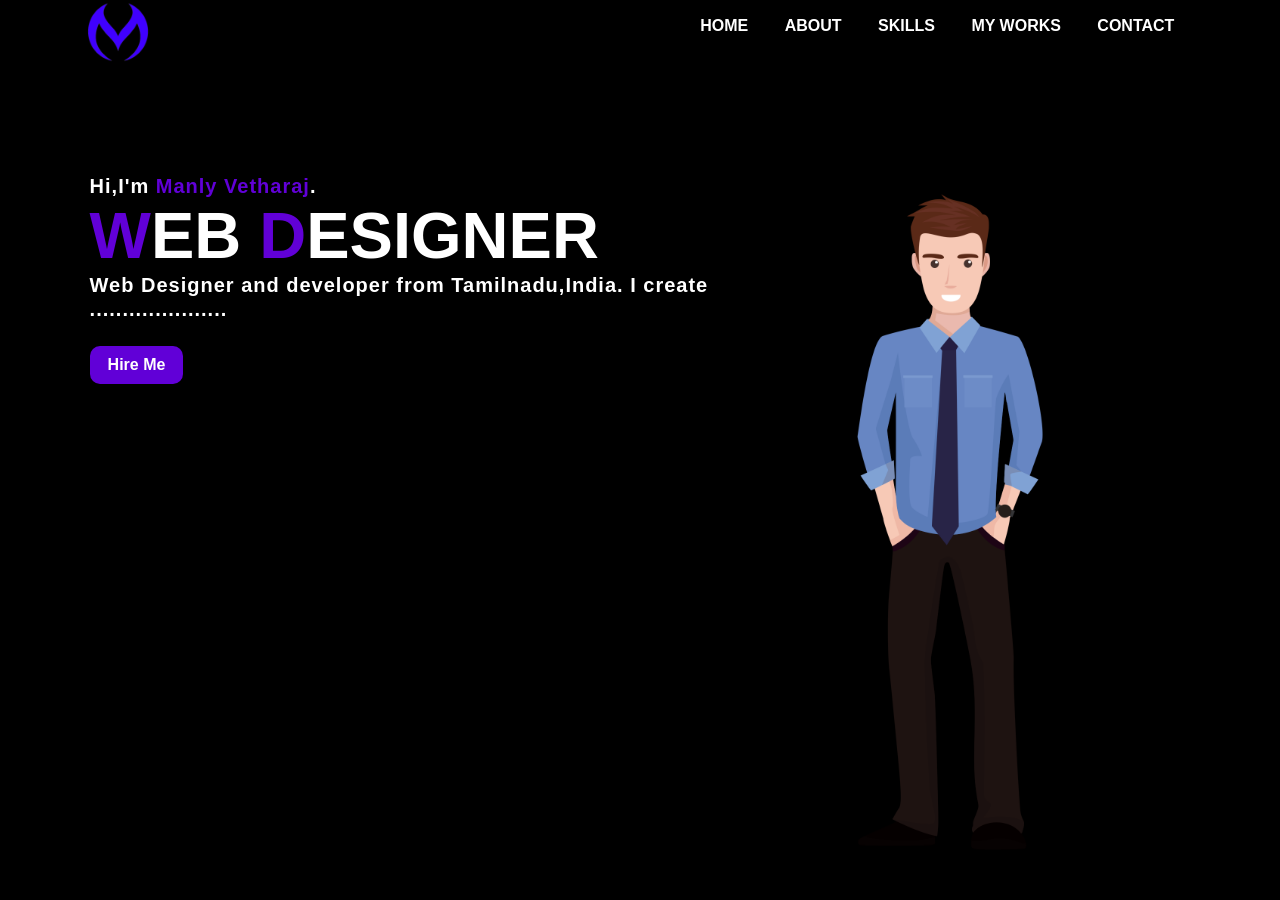
==== portfolio.html @ 46bbe6db "Add files via upload" ====
<!DOCTYPE html>
<html>
<head>
    <meta charset="UTF-8" />
    <title>My Portfolio</title>
    <link rel="stylesheet" href="styleP.css">
</head>
<body>
    <div class="main">
        <div class="navbar">
            <img src="logo.png" class="logo">
            <u1>
                <li><a herf =#>HOME</li>
                <li><a herf =#>ABOUT</a></li>
                <li><a herf =#>SKILLS</a></li>
                <li><a herf =#>MY WORKS</a></li>
                <li><a herf =#>CONTACT</a></li>
            </u1>
        </div>
        <div class="info">
            <h3>Hi,I'm<span> Manly Vetharaj</span>.</h3>
            <h1><span>W</span>EB <span>D</span>ESIGNER</h1>
            <h3>Web Designer and developer from Tamilnadu,India.
                I create <br>..................... </h3>
                <a href="#">Hire Me</a>
        </div>
        <div class="image">
            <img src="man.png" class="man">
        </div>
       
    </div>  
    
</body>
</html>
---- styleP.css ----
*{
    margin:0;
    padding:0;
}

.main{
    width: 100%;
    color: white;
    background-color: #000000;
    background-position: center;
    background-size: cover;
    height: 100vh;
    position:relative;
    font-family: sans-serif;
}

.navbar{
    width: 86%;
    display: flex;
    margin: auto;
    padding: 15px 0;
    align-items: center;
    justify-content: space-between;
}

.navbar .logo{
    width:100px;
    cursor:pointer;
    margin-top: -3%;
    margin-left: -2%;
}

u1{
    margin-top: -4%;
}

u1 li{
    color: white;
    list-style: none;
    display: inline-block;
    padding: 10px 16px;
}

u1 li a{
    font-size: 16px;
    font-weight: bold;
    text-decoration: none;
    color: rgb(255, 255, 255);
    margin-top: -3%;
    transition: .4s ease;
}

u1 li a:hover{
    color:white;
    background-color: #6100d7;
    margin: 25px 0;
    padding: 10px 18px;
    border-radius: 10px;
    display: inline-block;
}

.info{
    margin-left: 7%;
    margin-top: 6%;
}
.info h1{
    font-size: 65px;
    color: #ffffff;
}
.info h3{
    font-size:20px ;
    letter-spacing: 1px;
    line-height: 24px;
}
.info span{
    color: #6100d7;
}
.info a{
    text-decoration: none;
    color: rgb(255, 255, 255);
    background: #6100d7;
    font-weight: bold;
    margin: 25px 0;
    padding: 10px 18px;
    border-radius: 10px;
    display: inline-block;
    transition: .4s ease;
}
.info a:hover{
    color: #000;
    font-weight: bold;
    background: rgb(255, 255, 255);
    
}

.image{
    width: 30%;
    height: 60%;
    position: absolute;
    right: 100px;
    bottom: 0;
}
.image img{
    position: absolute;
    height: 140%;
    left:40%;
    transform: translate(-50%);
    bottom: 0;
    transition: left 2s ease;
}

.image:hover .man{ 
    left:55%;
}

.icons a{
    text-decoration: none;
    color: black;
}

.icons ion-icon{
    margin-left: 7%;
    color: #000;
    margin-right: -60px;
    font-size: 40px;
    transition: .4s ease;
}

.icons ion-icon:hover{
    color: purple;
}
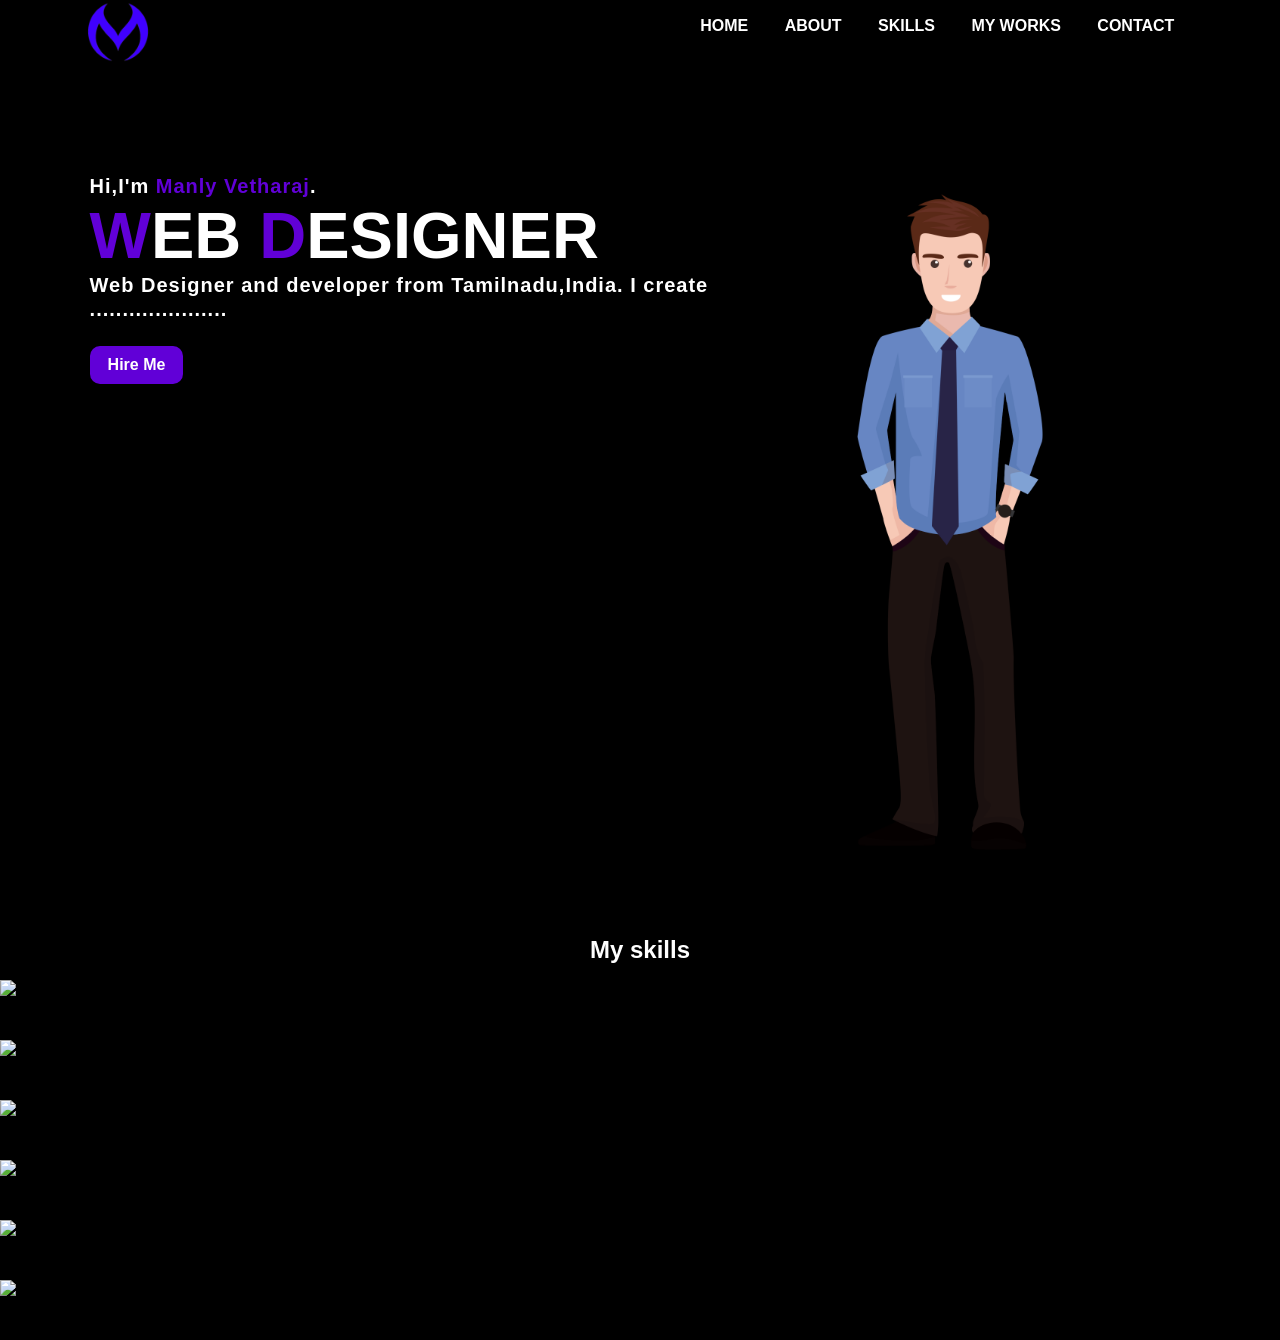
==== commit 9475d293: "portfolio.html" ====
--- a/portfolio.html
+++ b/portfolio.html
@@ -6,29 +6,87 @@
     <link rel="stylesheet" href="styleP.css">
 </head>
 <body>
-    <div class="main">
-        <div class="navbar">
-            <img src="logo.png" class="logo">
-            <u1>
-                <li><a herf =#>HOME</li>
-                <li><a herf =#>ABOUT</a></li>
-                <li><a herf =#>SKILLS</a></li>
-                <li><a herf =#>MY WORKS</a></li>
-                <li><a herf =#>CONTACT</a></li>
-            </u1>
+    <section>
+        <div class="main">
+            <div class="navbar">
+                <img src="logo.png" class="logo">
+                <u1>
+                    <li><a herf =#>HOME</li>
+                    <li><a herf =#>ABOUT</a></li>
+                    <li><a herf =#>SKILLS</a></li>
+                    <li><a herf =#>MY WORKS</a></li>
+                    <li><a herf =#>CONTACT</a></li>
+                </u1>
+            </div>
+            <div class="info">
+                <h3>Hi,I'm<span> Manly Vetharaj</span>.</h3>
+                <h1><span>W</span>EB <span>D</span>ESIGNER</h1>
+                <h3>Web Designer and developer from Tamilnadu,India.
+                    I create <br>..................... </h3>
+                    <a href="#">Hire Me</a>
+            </div>
+            <div class="image">
+                <img src="man.png" class="man">
+            </div>
+        </div>  
+    </section>
+    <section>
+        <div class="inner">
+            <div class="header">
+                <h1>My skills</h1>
+            </div>
+            <div class="container">
+                <div class="skill-box">
+                    <div class="skill-title">
+                        <div class="img">
+                            <img src="html.png">
+                        </div>
+                        <h3>Html-5</h3>
+                    </div>
+                    <p>This is a......................</p>
+
+                    <div class="skill-title">
+                        <div class="img">
+                            <img src="css.png">
+                        </div>
+                        <h3>css</h3>
+                    </div>
+                    <p>This is a......................</p>
+
+                    <div class="skill-title">
+                        <div class="img">
+                            <img src="javascript.png">
+                        </div>
+                        <h3>javascript</h3>
+                    </div>
+                    <p>This is a......................</p>
+
+                    <div class="skill-title">
+                        <div class="img">
+                            <img src="python.png">
+                        </div>
+                        <h3>python</h3>
+                    </div>
+                    <p>This is a......................</p>
+
+                    <div class="skill-title">
+                        <div class="img">
+                            <img src="mysql.png">
+                        </div>
+                        <h3>mysql</h3>
+                    </div>
+                    <p>This is a......................</p>
+
+                    <div class="skill-title">
+                        <div class="img">
+                            <img src="uiux.png">
+                        </div>
+                        <h3>uiux</h3>
+                    </div>
+                    <p>This is a......................</p>
+                </div>
+            </div>
         </div>
-        <div class="info">
-            <h3>Hi,I'm<span> Manly Vetharaj</span>.</h3>
-            <h1><span>W</span>EB <span>D</span>ESIGNER</h1>
-            <h3>Web Designer and developer from Tamilnadu,India.
-                I create <br>..................... </h3>
-                <a href="#">Hire Me</a>
-        </div>
-        <div class="image">
-            <img src="man.png" class="man">
-        </div>
-       
-    </div>  
-    
+    </section>
 </body>
-</html>+</html>
--- a/styleP.css
+++ b/styleP.css
@@ -1,12 +1,17 @@
 *{
     margin:0;
     padding:0;
+    box-sizing: border-box;
+    font-family: sans-serif;
+}
+
+body{
+    background-color: #000000;
 }
 
 .main{
     width: 100%;
     color: white;
-    background-color: #000000;
     background-position: center;
     background-size: cover;
     height: 100vh;
@@ -128,4 +133,19 @@
 
 .icons ion-icon:hover{
     color: purple;
-}+}
+
+.textf{
+    color: white;
+}
+
+
+.inner{
+    padding-top: 20px;
+}
+.header{
+    text-align: center;
+    color: white;
+    padding: 1rem;
+    position: relative;
+}
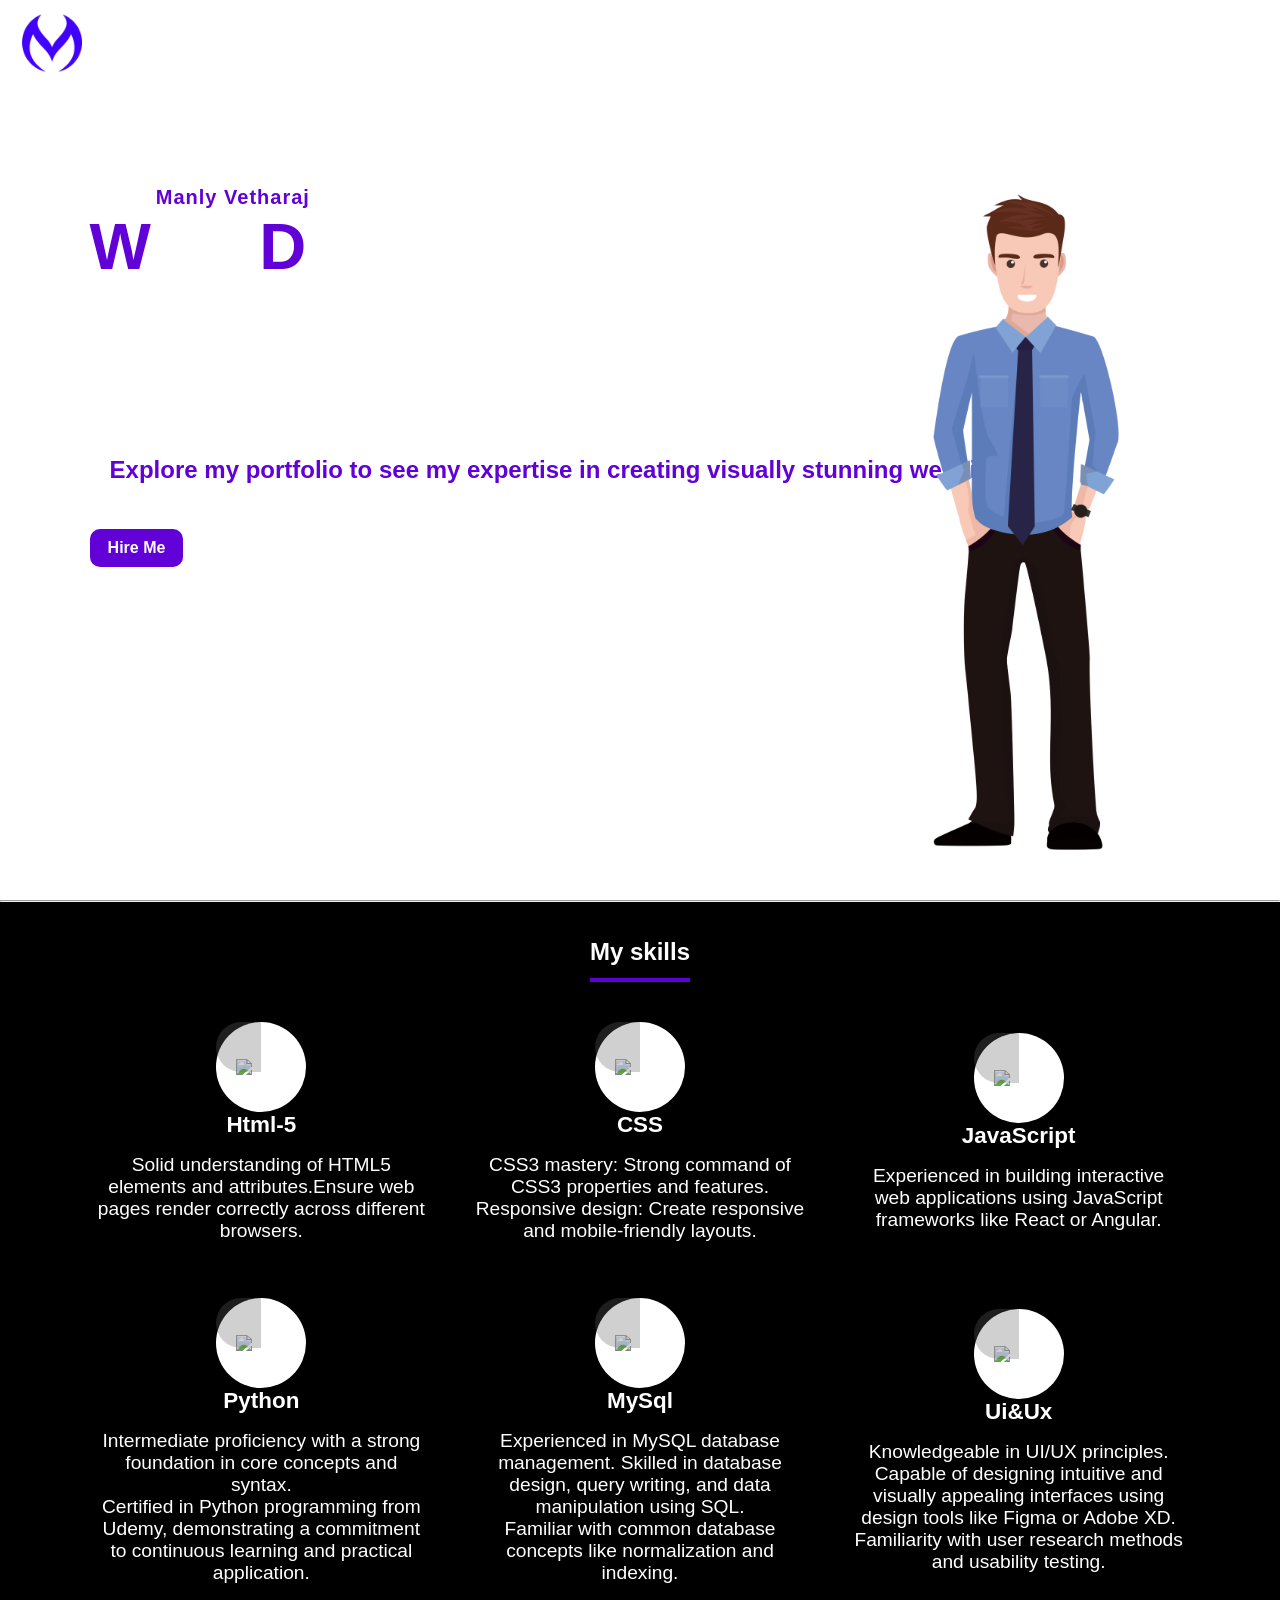
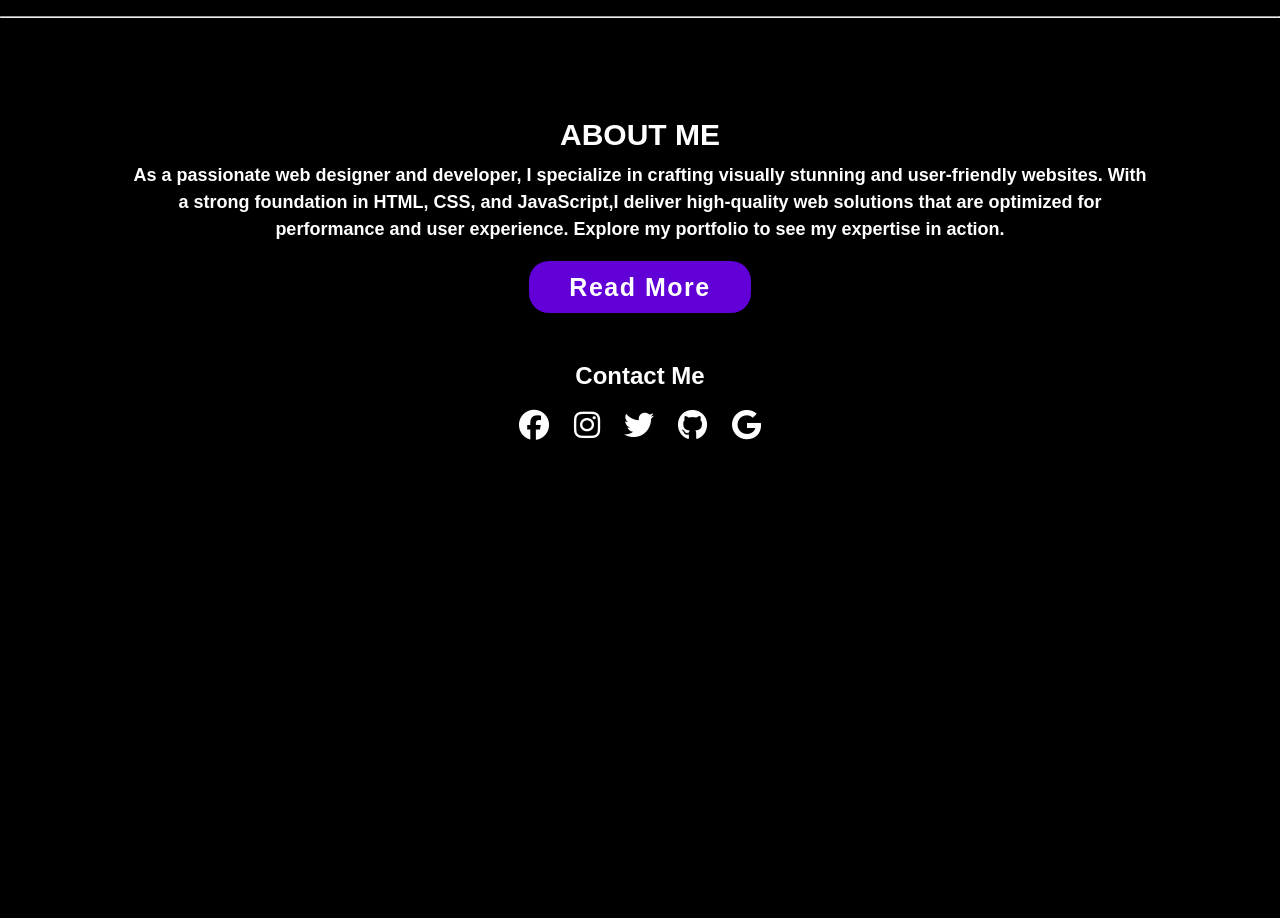
==== commit ded2366b: "portfolio.html" ====
--- a/portfolio.html
+++ b/portfolio.html
@@ -4,33 +4,40 @@
     <meta charset="UTF-8" />
     <title>My Portfolio</title>
     <link rel="stylesheet" href="styleP.css">
+    <link rel="stylesheet" href="https://cdnjs.cloudflare.com/ajax/libs/font-awesome/6.6.0/css/all.min.css">
 </head>
 <body>
-    <section>
+    <section id="Home">
         <div class="main">
             <div class="navbar">
                 <img src="logo.png" class="logo">
                 <u1>
-                    <li><a herf =#>HOME</li>
-                    <li><a herf =#>ABOUT</a></li>
-                    <li><a herf =#>SKILLS</a></li>
-                    <li><a herf =#>MY WORKS</a></li>
-                    <li><a herf =#>CONTACT</a></li>
+                    <li><a href ="#Home">HOME</a></li>
+                    <li><a href =#>INTERNSHIP</a></li>
+                    <li><a href="#SKILLS">SKILLS</a></li>
+                    <li><a href ="#ABOUT">ABOUT</a></li>
+                    <li><a href ="#CONTACT">CONTACT</a></li>
                 </u1>
-            </div>
-            <div class="info">
-                <h3>Hi,I'm<span> Manly Vetharaj</span>.</h3>
-                <h1><span>W</span>EB <span>D</span>ESIGNER</h1>
-                <h3>Web Designer and developer from Tamilnadu,India.
-                    I create <br>..................... </h3>
-                    <a href="#">Hire Me</a>
-            </div>
+            </div>        
+                <div class="info">
+                    <h3>Hi,I'm<span> Manly Vetharaj</span>.</h3>
+                    <h1><span>W</span>EB <span>D</span>ESIGNER</h1>
+                    <h3>Web Designer and developer from Tamilnadu,India.</h3>
+                    <br>
+                    <p style="padding:5px">With a keen eye for design and a strong foundation in coding,<br> I specialize in crafting seamless and visually appealing portfolio websites that showcase my skills and projects effectively.</p><br>
+        
+                    <p style="padding:5px">My expertise lies in creating websites that are not only visually stunning but also user-friendly and optimized for performance.<br> I am proficient in HTML, CSS, and JavaScript, and I enjoy exploring the latest web development trends and technologies.</p>
+                    <h2 style="font-weight: bolder;">Explore my portfolio to see my expertise in creating visually stunning websites !</h2>
+                    <a href="#">Hire Me</a>         
+                </div>
             <div class="image">
                 <img src="man.png" class="man">
             </div>
         </div>  
     </section>
-    <section>
+    <hr>
+    <!--SKills-->
+    <section id="SKILLS">
         <div class="inner">
             <div class="header">
                 <h1>My skills</h1>
@@ -39,54 +46,93 @@
                 <div class="skill-box">
                     <div class="skill-title">
                         <div class="img">
-                            <img src="html.png">
+                            <img src="logo/html.png" class="skill-icon"><!--Flaticon-->
                         </div>
                         <h3>Html-5</h3>
                     </div>
-                    <p>This is a......................</p>
+                    <p>Solid understanding of HTML5 elements and attributes.Ensure web pages render correctly across different browsers.</p>
+                </div>
 
+                <div class="skill-box">
                     <div class="skill-title">
                         <div class="img">
-                            <img src="css.png">
+                            <img src="logo/css.png"class="skill-icon">
                         </div>
-                        <h3>css</h3>
+                        <h3>CSS</h3>
                     </div>
-                    <p>This is a......................</p>
+                    <p>CSS3 mastery: Strong command of CSS3 properties and features.
+                        <br>Responsive design: Create responsive and mobile-friendly layouts.</p>
+                </div>
 
+                <div class="skill-box">
                     <div class="skill-title">
                         <div class="img">
-                            <img src="javascript.png">
+                            <img src="logo/javascript.png"class="skill-icon">
                         </div>
-                        <h3>javascript</h3>
+                        <h3>JavaScript</h3>
                     </div>
-                    <p>This is a......................</p>
+                    <p>Experienced in building interactive web applications using JavaScript frameworks like React or Angular.</p>
+                </div>
 
+                <div class="skill-box">
                     <div class="skill-title">
                         <div class="img">
-                            <img src="python.png">
+                            <img src="logo/python.png"class="skill-icon">
                         </div>
-                        <h3>python</h3>
+                        <h3>Python</h3>
                     </div>
-                    <p>This is a......................</p>
+                    <p>Intermediate proficiency with a strong foundation in core concepts and syntax. <br>Certified in Python programming from Udemy, demonstrating a commitment to continuous learning and practical application.</p>
+                </div>
 
+                <div class="skill-box">
                     <div class="skill-title">
                         <div class="img">
-                            <img src="mysql.png">
+                            <img src="logo/mysql.png"class="skill-icon">
                         </div>
-                        <h3>mysql</h3>
+                        <h3>MySql</h3>
                     </div>
-                    <p>This is a......................</p>
+                    <p>Experienced in MySQL database management. Skilled in database design, query writing, and data manipulation using SQL. <br>Familiar with common database concepts like normalization and indexing.</p>
+                </div>
 
+                <div class="skill-box">
                     <div class="skill-title">
                         <div class="img">
-                            <img src="uiux.png">
+                            <img src="logo/uiux.png"class="skill-icon">
                         </div>
-                        <h3>uiux</h3>
+                        <h3>Ui&Ux</h3>
                     </div>
-                    <p>This is a......................</p>
+                    <p>Knowledgeable in UI/UX principles. Capable of designing intuitive and visually appealing interfaces using design tools like Figma or Adobe XD. <br>Familiarity with user research methods and usability testing.</p>
+                </div>
+            </div>
+        </div>
+    </section>
+    <hr>
+<!--About me-->
+    <section id="ABOUT">
+        <div class="section6">
+            <div class="container-box">
+                <div class="box-section">
+                    <div class="title">About me</div>
+                    <div class="content">
+                        <h1>As a passionate web designer and developer, I specialize in crafting visually stunning and user-friendly websites. With a strong foundation in HTML, CSS, and JavaScript,I deliver high-quality web solutions that are optimized for performance and user experience. Explore my portfolio to see my expertise in action.</h1>
+                    
+                        <div class="button">
+                            <a href="">Read More</a>
+                        </div>
+                    </div>
+                    <div class="social">
+                        <h1 id="CONTACT">Contact Me</h1>
+                        <i class="fa-brands fa-facebook"></i>
+                        <i class="fa-brands fa-instagram"></i>
+                        <i class="fa-brands fa-twitter"></i>
+                        <i class="fa-brands fa-github"></i>
+                        <i class="fa-brands fa-google"></i>
+                    </div>
                 </div>
             </div>
         </div>
     </section>
 </body>
 </html>
+
+
--- a/styleP.css
+++ b/styleP.css
@@ -6,7 +6,11 @@
 }
 
 body{
-    background-color: #000000;
+    background: url('sep09.jpg');
+    width: auto;
+    height: auto;
+    max-width: 100%; 
+    max-height: 100%;
 }
 
 .main{
@@ -31,8 +35,11 @@
 .navbar .logo{
     width:100px;
     cursor:pointer;
-    margin-top: -3%;
-    margin-left: -2%;
+    margin-top: -2%;
+    margin-left: -8%;
+}
+.navbar .logo:hover{
+    color: white;
 }
 
 u1{
@@ -64,6 +71,7 @@
     display: inline-block;
 }
 
+
 .info{
     margin-left: 7%;
     margin-top: 6%;
@@ -77,6 +85,13 @@
     letter-spacing: 1px;
     line-height: 24px;
 }
+
+.info h2{
+    padding: 20px;
+    color: #6100d7;
+
+}
+
 .info span{
     color: #6100d7;
 }
@@ -108,7 +123,7 @@
 .image img{
     position: absolute;
     height: 140%;
-    left:40%;
+    left:60%;
     transform: translate(-50%);
     bottom: 0;
     transition: left 2s ease;
@@ -140,12 +155,192 @@
 }
 
 
+/*My skills*/
+
 .inner{
+    min-height: 75vh;
     padding-top: 20px;
+    background-color: #000;
 }
 .header{
     text-align: center;
-    color: white;
+    color: #ffffff;
     padding: 1rem;
     position: relative;
 }
+
+.header:after{
+    content: '';
+    position: absolute;
+    bottom: 0;
+    left: 50%;
+    transform: translateX(-50%);
+    height: 4px;
+    width: 100px;
+    background-color: #6100d7;
+}
+
+.container{
+    display: grid;
+    grid-template-columns: repeat(3, 1fr);
+    justify-content: center;
+    align-items: center;
+    text-align: center;
+    gap: 1rem;
+    padding: 1rem 80px;
+    font-size: 1.2rem;
+}
+
+.skill-box{
+    padding: 1rem;
+    color: rgb(255, 255, 255);
+    cursor: pointer;
+}
+
+.skill-box:hover > .skill-title:after,.skill-box:hover > .skill-title:before{
+    width: 35px;
+}
+
+.skill-box:hover .img{
+    transform: translateY(-10px);
+}
+.skill-title{
+    display: flex;
+    flex-direction: column;
+    align-items: center;
+    padding: 0.5rem;
+    margin-bottom: 0.5rem;
+    position: relative;
+    
+}
+
+.skill-icon{
+    width: 50px ;
+}
+
+.skill-title:after{
+    content: '';
+    position: absolute;
+    bottom: 0;
+    right: 50%;
+    width: 0;
+    height: 4px;
+    border-radius: 2px 0 0 2px;
+    background-color: #6100d7;
+    transition: .5s;
+
+}
+
+.skill-title:before{
+    content: '';
+    position: absolute;
+    bottom: 0;
+    left: 50%;
+    width: 0;
+    height: 4px;
+    border-radius: 0 2px 2px 0;
+    background-color: #6100d7;
+    transition: .5s;
+
+}
+
+.img{
+    width: 90px;
+    height: 90px;
+    position: relative;
+    border-radius: 45px;
+    background-color: #ffffff;
+    display: flex;
+    justify-content: center;
+    align-items: center;
+    transition: .5s;
+}
+
+.img:after{
+    content: '';
+    position: absolute;
+    top: 0;
+    left: 0;
+    width: 50%;
+    height: 50px;
+    background: rgba(100,100, 100, 0.3);
+    border-radius: 45px 0 0 45px;
+
+}
+
+/* About me page*/
+
+.section6{
+    width: 100%;
+    display: flex;
+    justify-content: center;
+    min-height: 100vh;
+    align-items: center;
+    background-color: #000000;
+}
+
+.container-box{
+    width: 80%;       
+    min-height: 100vh;                              
+    display: flex;
+    flex-direction: column;
+    align-items: center;
+    padding-top: 100px;
+}
+.box-section{
+    width: 100%; /* Make the section fill the container */
+    text-align: center;
+}
+.box-section .title{
+    text-transform: uppercase;
+    font-size: 30px;
+    color: #ffffff;
+    font-weight: bolder;
+}
+
+.box-section .content h1{
+    margin-top: 10px;
+    color: white;
+    font-family: sans-serif;
+    font-size: 18px;
+    line-height: 1.5;
+}
+
+.box-section .content .button {
+    margin-top: 30px;
+}
+
+.box-section .content .button a{
+    background-color: #6100d7;
+    padding: 12px 40px;
+    text-decoration: none;
+    color: #ffffff;
+    font-weight: bold;
+    font-size: 25px;
+    letter-spacing: 1.5px;
+    border-radius: 20px;
+}
+.box-section .content .button a:hover{
+    background-color: #ffffff;
+    color: black;
+    font-weight: bold;
+}
+
+
+.box-section .social{
+    margin-top: 40px;
+}
+.box-section .social h1{
+    color: rgb(255, 255, 255);
+    padding: 20px;
+}
+
+.box-section .social i{
+    color: #ffffff;
+    font-size: 30px;
+    padding: 0px 10px;
+}
+
+.box-section .social i:hover{
+    color: #6100d7;
+}
